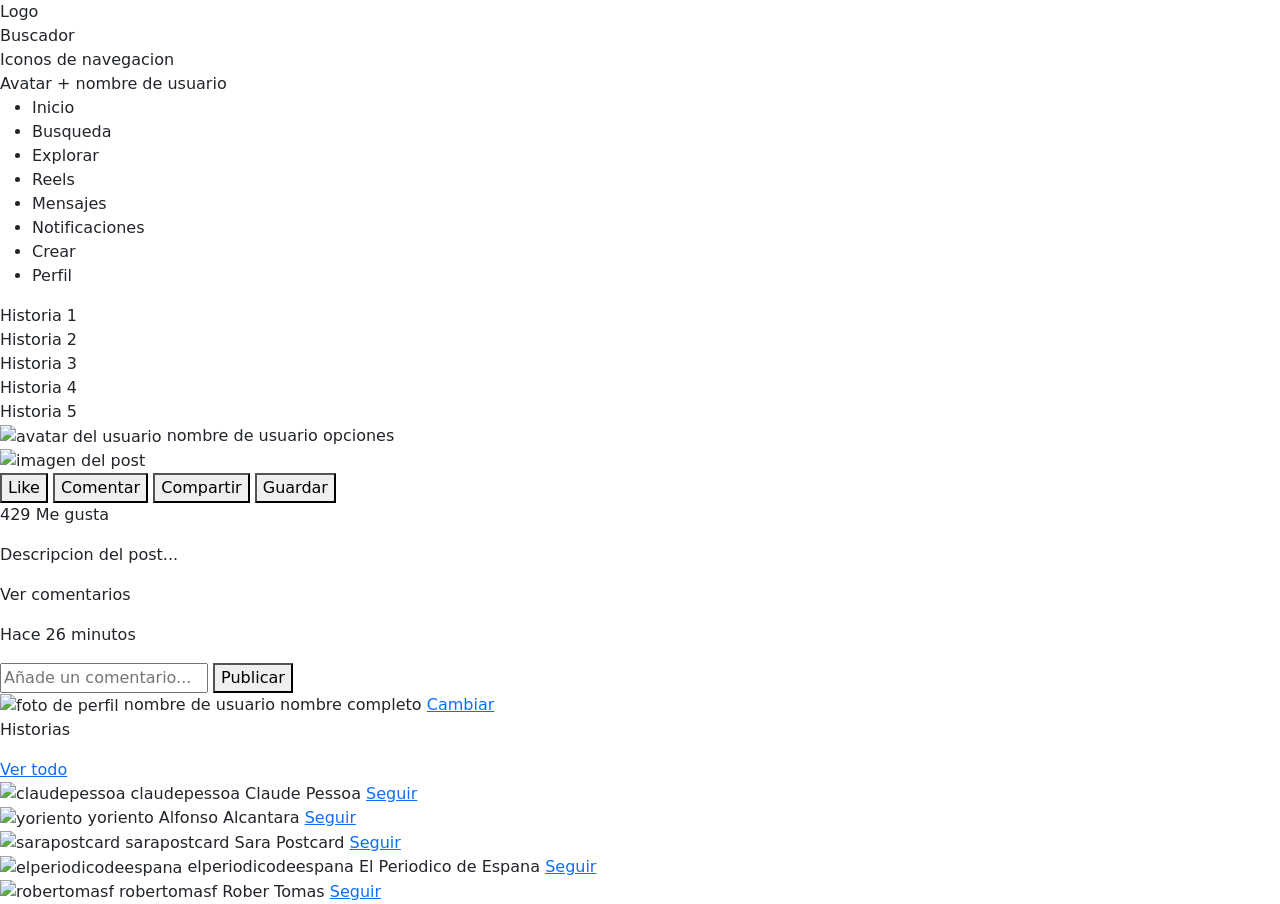
==== inicio.html @ 2231aa6e "Esqueleto" ====
<!DOCTYPE html>
<html lang="es">
<head>
  <meta charset="UTF-8">
  <meta name="viewport" content="width=device-width, initial-scale=1.0">
  <title>Instagram Clone</title>
  <link href="https://cdn.jsdelivr.net/npm/bootstrap@5.3.8/dist/css/bootstrap.min.css" rel="stylesheet">
  <link rel="stylesheet" href="styles.css">
</head>
<body>


  <!-- INICIO: NAVBAR — EMANUEL -->
  <nav>
    <div>Logo</div>
    <div>Buscador</div>
    <div>Iconos de navegacion</div>
  </nav>
  <!-- FIN: NAVBAR — EMANUEL -->


  <div>
    <div>


      <!-- INICIO: SIDEBAR IZQUIERDO — KIKE -->
      <aside>
        <div>Avatar + nombre de usuario</div>
        <ul>
          <li>Inicio</li>
          <li>Busqueda</li>
          <li>Explorar</li>
          <li>Reels</li>
          <li>Mensajes</li>
          <li>Notificaciones</li>
          <li>Crear</li>
          <li>Perfil</li>
        </ul>
      </aside>
      <!-- FIN: SIDEBAR IZQUIERDO — KIKE -->


      <!-- COLUMNA CENTRAL -->
      <main>


        <!--NICIO: STORIES BAR — ADRIAN-->
        <div>
          <div>Historia 1</div>
          <div>Historia 2</div>
          <div>Historia 3</div>
          <div>Historia 4</div>
          <div>Historia 5</div>
        </div>
        <!-- FIN: STORIES BAR — ADRIAN -->


        <!-- POST / FEED CARD -->
        <div>

          <!-- Encabezado del post -->
          <div>
            <img src="" alt="avatar del usuario">
            <span>nombre de usuario</span>
            <span>opciones</span>
          </div>

          <!-- Imagen del post -->
          <img src="" alt="imagen del post">


          <!-- INICIO: ACTION BAR — JANICE -->
          <div>
            <button>Like</button>
            <button>Comentar</button>
            <button>Compartir</button>
            <button>Guardar</button>
          </div>
          <p>429 Me gusta</p>
          <p>Descripcion del post...</p>
          <p>Ver comentarios</p>
          <p>Hace 26 minutos</p>
          <!-- FIN: ACTION BAR — JANICE -->

          <!-- Input de comentario -->
          <div>
            <input type="text" placeholder="Añade un comentario...">
            <button>Publicar</button>
          </div>

        </div>
        <!-- FIN POST CARD -->


      </main>
      <!-- FIN COLUMNA CENTRAL -->


      <!-- SIDEBAR DERECHO -->
      <aside>


        <!-- INICIO: PERFIL CARD — JONAS -->
        <div>
          <img src="" alt="foto de perfil">
          <span>nombre de usuario</span>
          <span>nombre completo</span>
          <a href="#">Cambiar</a>
        </div>
        <!-- FIN: PERFIL CARD — JONAS -->


        <!--INICIO: HISTORIAS / SUGERENCIAS — MONSE-->
        <div>
          <p>Historias</p>
          <a href="#">Ver todo</a>

          <div>
            <img src="" alt="claudepessoa">
            <span>claudepessoa</span>
            <span>Claude Pessoa</span>
            <a href="#">Seguir</a>
          </div>

          <div>
            <img src="" alt="yoriento">
            <span>yoriento</span>
            <span>Alfonso Alcantara</span>
            <a href="#">Seguir</a>
          </div>

          <div>
            <img src="" alt="sarapostcard">
            <span>sarapostcard</span>
            <span>Sara Postcard</span>
            <a href="#">Seguir</a>
          </div>

          <div>
            <img src="" alt="elperiodicodeespana">
            <span>elperiodicodeespana</span>
            <span>El Periodico de Espana</span>
            <a href="#">Seguir</a>
          </div>

          <div>
            <img src="" alt="robertomasf">
            <span>robertomasf</span>
            <span>Rober Tomas</span>
            <a href="#">Seguir</a>
          </div>
        </div>
        <!-- FIN: HISTORIAS / SUGERENCIAS — MONSE -->


      </aside>
      <!-- FIN SIDEBAR DERECHO -->


    </div>
  </div>


  <script src="https://cdn.jsdelivr.net/npm/bootstrap@5.3.8/dist/js/bootstrap.bundle.min.js"></script>
</body>
</html>
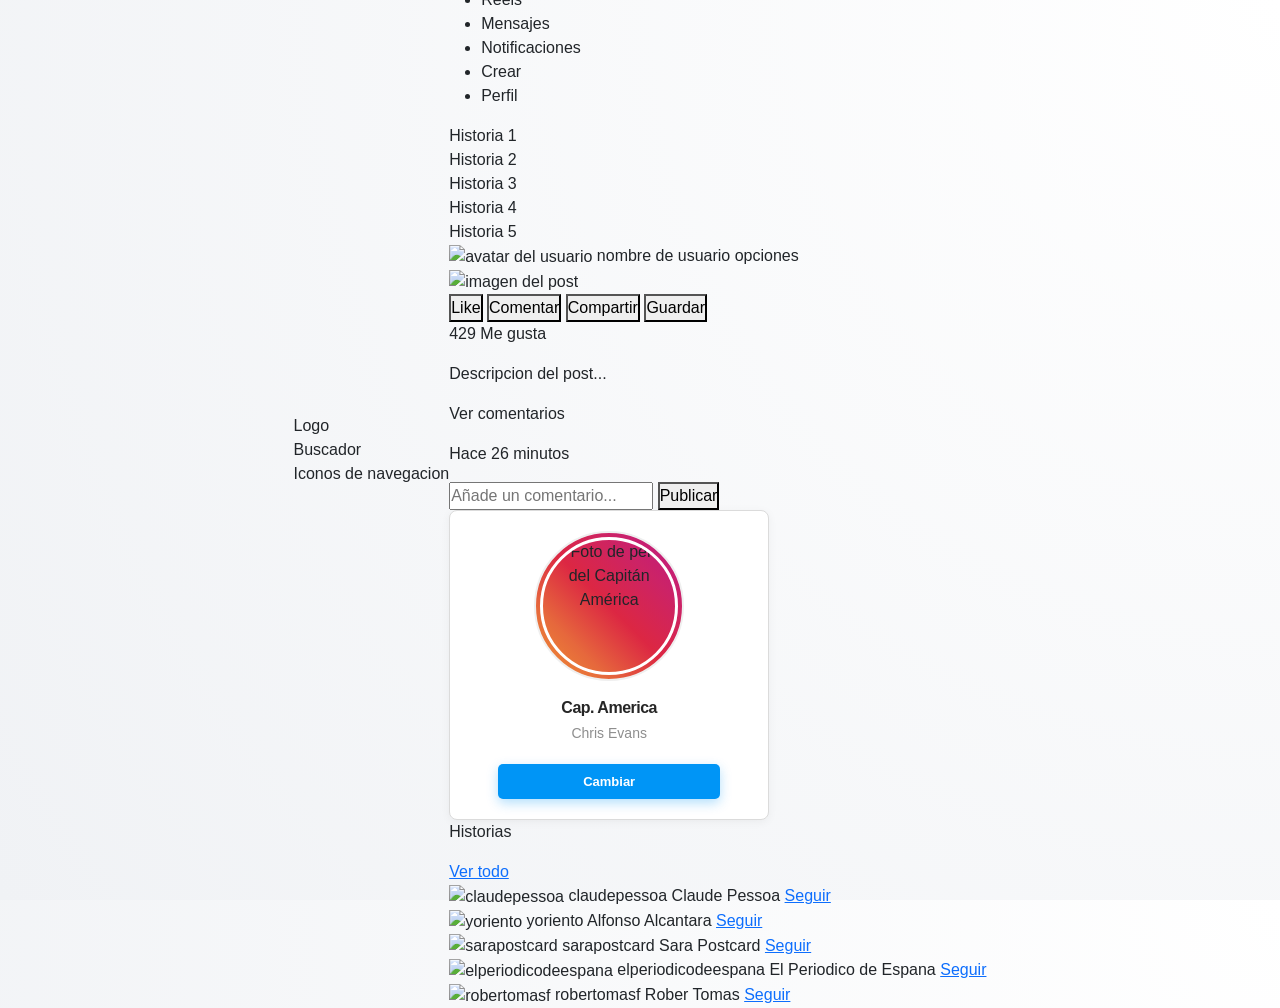
==== commit deb73277: "Merge pull request #1 from johannesquintanar-dev/jonas se creo la perfil card jonas" ====
--- a/inicio.html
+++ b/inicio.html
@@ -5,7 +5,7 @@
   <meta name="viewport" content="width=device-width, initial-scale=1.0">
   <title>Instagram Clone</title>
   <link href="https://cdn.jsdelivr.net/npm/bootstrap@5.3.8/dist/css/bootstrap.min.css" rel="stylesheet">
-  <link rel="stylesheet" href="styles.css">
+  <link rel="stylesheet" href="style.css">
 </head>
 <body>
 
@@ -101,12 +101,218 @@
 
 
         <!-- INICIO: PERFIL CARD — JONAS -->
-        <div>
-          <img src="" alt="foto de perfil">
-          <span>nombre de usuario</span>
-          <span>nombre completo</span>
-          <a href="#">Cambiar</a>
+        <!DOCTYPE html>
+
+<html lang="es">
+
+<head>
+
+    <meta charset="UTF-8">
+
+    <meta name="viewport" content="width=device-width, initial-scale=1.0">
+
+    <title>Perfil Instagram Chris Evans</title>
+
+    <link href="https://cdn.jsdelivr.net/npm/bootstrap@5.3.2/dist/css/bootstrap.min.css" rel="stylesheet">
+
+    <style>
+
+        /* --- ESTILOS GENERALES Y RESETEOS --- */
+
+        body {
+
+            background-color: #fafafa; /* Fondo claro tipo IG */
+
+            font-family: -apple-system, BlinkMacSystemFont, "Segoe UI", Roboto, Helvetica, Arial, sans-serif;
+
+            margin: 0;
+
+            display: flex;
+
+            justify-content: center;
+
+            align-items: center;
+
+            height: 100vh; /* Centrado vertical */
+
+        }
+
+
+
+        /* --- CLASES ESPECÍFICAS PARA TU CÓDIGO --- */
+
+       
+
+        /* Contenedor principal de la tarjeta */
+
+        .ig-card {
+
+            background: #ffffff;
+
+            border: 1px solid #dbdbdb;
+
+            border-radius: 8px; /* Bordes redondeados sutiles */
+
+            width: 320px; /* Ancho estándar de card */
+
+            padding: 20px;
+
+            box-shadow: 0 2px 10px rgba(0,0,0,0.05); /* Sombra muy tenue */
+
+            display: flex;
+
+            flex-direction: column; /* Elementos uno debajo del otro */
+
+            align-items: center; /* Centrado horizontal */
+
+            text-align: center;
+
+        }
+
+
+
+        /* Contenedor de la imagen para asegurar ratio 1:1 */
+
+        .ig-profile-img-container {
+
+            width: 150px; /* Tamaño fijo para la foto */
+
+            height: 150px; /* Igual al ancho para ratio 1:1 */
+
+            overflow: hidden; /* Corta lo que sobre si la imagen original no es cuadrada */
+
+            border-radius: 50%; /* Foto de perfil redonda */
+
+            border: 2px solid #efefef; /* Borde sutil alrededor */
+
+            margin-bottom: 15px; /* Espacio debajo de la foto */
+
+            display: flex;
+
+            justify-content: center;
+
+            align-items: center;
+
+        }
+
+
+
+        /* La imagen en sí */
+
+        .ig-profile-img {
+
+            width: 100%;
+
+            height: 100%;
+
+            object-fit: cover; /* Importante: estira y corta para llenar el contenedor 1:1 sin deformar */
+
+        }
+
+
+
+        /* Nombre de usuario (Cap. America) */
+
+        .ig-username {
+
+            font-weight: 600;
+
+            font-size: 16px;
+
+            color: #262626;
+
+            margin-bottom: 3px;
+
+            display: block; /* Asegura que el span tome su propia línea */
+
+        }
+
+
+
+        /* Nombre completo (Chris Evans) */
+
+        .ig-fullname {
+
+            font-weight: 400;
+
+            font-size: 14px;
+
+            color: #8e8e8e; /* Color gris suave */
+
+            margin-bottom: 20px; /* Espacio antes del botón */
+
+            display: block;
+
+        }
+
+
+
+        /* Enlace "Cambiar" (Botón) */
+
+        .ig-change-btn {
+
+            background-color: #0095f6; /* Azul IG */
+
+            color: white;
+
+            text-decoration: none;
+
+            padding: 8px 24px;
+
+            border-radius: 5px;
+
+            font-size: 13px;
+
+            font-weight: 600;
+
+            transition: background-color 0.2s ease;
+
+        }
+
+
+
+        .ig-change-btn:hover {
+
+            background-color: #1877f2; /* Azul más oscuro al pasar el ratón */
+
+            color: white;
+
+        }
+
+
+
+    </style>
+
+</head>
+
+<body>
+
+
+
+    <div class="ig-card">
+
+        <div class="ig-profile-img-container">
+
+            <img src="https://i.pinimg.com/736x/02/ab/23/02ab236742df0dcd86f7e93f012788de.jpg"
+
+                 alt="Foto de perfil del Capitán América"
+
+                 class="ig-profile-img">
+
         </div>
+
+        <span class="ig-username">Cap. America</span>
+
+        <span class="ig-fullname">Chris Evans</span>
+
+        <a href="#" class="ig-change-btn">Cambiar</a>
+
+    </div>
+
+    </body>
+
+</html>
+
         <!-- FIN: PERFIL CARD — JONAS -->
 
 
@@ -163,4 +369,4 @@
 
   <script src="https://cdn.jsdelivr.net/npm/bootstrap@5.3.8/dist/js/bootstrap.bundle.min.js"></script>
 </body>
-</html>+</html>
--- a/style.css
+++ b/style.css
@@ -0,0 +1,157 @@
+
+* {
+  box-sizing: border-box;
+  margin: 0;
+  padding: 0;
+}
+
+body {
+  font-family: Arial, sans-serif;
+  background-color: #fafafa;
+  color: #000;
+}
+
+
+/*INICIO: NAVBAR — EMANUEL*/
+
+nav {
+  /* escribe aquí tus estilos del navbar */
+}
+
+/* FIN: NAVBAR — EMANUEL */
+
+
+/* INICIO: SIDEBAR IZQUIERDO — KIKE */
+
+aside:first-of-type {
+  /* escribe aquí tus estilos del sidebar izquierdo */
+}
+
+aside:first-of-type ul {
+  /* estilos de la lista de navegación */
+}
+
+aside:first-of-type li {
+  /* estilos de cada item del menú */
+}
+
+/* FIN: SIDEBAR IZQUIERDO — KIKE */
+
+
+/* INICIO: STORIES BAR — ADRIAN */
+
+/* escribe aquí tus estilos del stories bar */
+
+/* FIN: STORIES BAR — ADRIAN */
+
+
+/* INICIO: ACTION BAR — JANICE */
+
+/* escribe aquí tus estilos del action bar */
+
+/* FIN: ACTION BAR — JANICE */
+
+
+/* INICIO: PERFIL CARD — JONAS */
+/* --- ESTILOS MEJORADOS: EFECTO PREMIUM --- */
+body {
+    background: radial-gradient(circle at top right, #ffffff, #f0f2f5); /* Degradado sutil de fondo */
+    font-family: 'Segoe UI', Roboto, Helvetica, Arial, sans-serif;
+    margin: 0;
+    display: flex;
+    justify-content: center;
+    align-items: center;
+    height: 100vh;
+}
+
+/* Contenedor principal con efecto de elevación */
+.ig-card {
+    background: #ffffff;
+    border: 1px solid rgba(0,0,0,0.08);
+    border-radius: 20px; /* Bordes más curvos y modernos */
+    width: 340px;
+    padding: 30px 20px;
+    box-shadow: 0 15px 35px rgba(0,0,0,0.05), 0 5px 15px rgba(0,0,0,0.03);
+    display: flex;
+    flex-direction: column;
+    align-items: center;
+    text-align: center;
+    transition: transform 0.3s ease; /* Efecto al pasar el mouse */
+}
+
+.ig-card:hover {
+    transform: translateY(-5px); /* Se eleva levemente */
+}
+
+/* Contenedor de imagen con anillo de "Story" */
+.ig-profile-img-container {
+    width: 130px;
+    height: 130px;
+    overflow: hidden;
+    border-radius: 50%;
+    position: relative;
+    padding: 4px; /* Espacio para el anillo */
+    background: linear-gradient(45deg, #f09433 0%, #e6683c 25%, #dc2743 50%, #cc2366 75%, #bc1888 100%); /* Colores Instagram */
+    margin-bottom: 20px;
+}
+
+.ig-profile-img {
+    width: 100%;
+    height: 100%;
+    object-fit: cover;
+    border-radius: 50%;
+    border: 3px solid #ffffff; /* Separa la foto del gradiente */
+}
+
+/* Nombre de usuario */
+.ig-username {
+    font-weight: 700;
+    font-size: 1.1rem;
+    color: #262626;
+    margin-bottom: 5px;
+    letter-spacing: -0.5px;
+}
+
+/* Nombre completo */
+.ig-fullname {
+    font-weight: 400;
+    font-size: 14px;
+    color: #8e8e8e;
+    margin-bottom: 25px;
+}
+
+/* Botón estilizado con sombra */
+.ig-change-btn {
+    background-color: #0095f6;
+    color: white;
+    text-decoration: none;
+    width: 80%; /* Botón más ancho */
+    padding: 10px 0;
+    border-radius: 10px;
+    font-size: 14px;
+    font-weight: 600;
+    box-shadow: 0 4px 12px rgba(0, 149, 246, 0.3);
+    transition: all 0.2s ease;
+}
+
+.ig-change-btn:hover {
+    background-color: #1877f2;
+    box-shadow: 0 6px 15px rgba(24, 119, 242, 0.4);
+    transform: scale(1.02);
+    color: white;
+}
+
+.ig-change-btn:active {
+    transform: scale(0.98); /* Efecto de pulsación */
+}
+
+/* escribe aquí tus estilos de la perfil card */
+
+/* FIN: PERFIL CARD — JONAS */
+
+
+/* INICIO: HISTORIAS / SUGERENCIAS — MONSE */
+
+/* escribe aquí tus estilos de historias y sugerencias */
+
+/* FIN: HISTORIAS / SUGERENCIAS — MONSE */
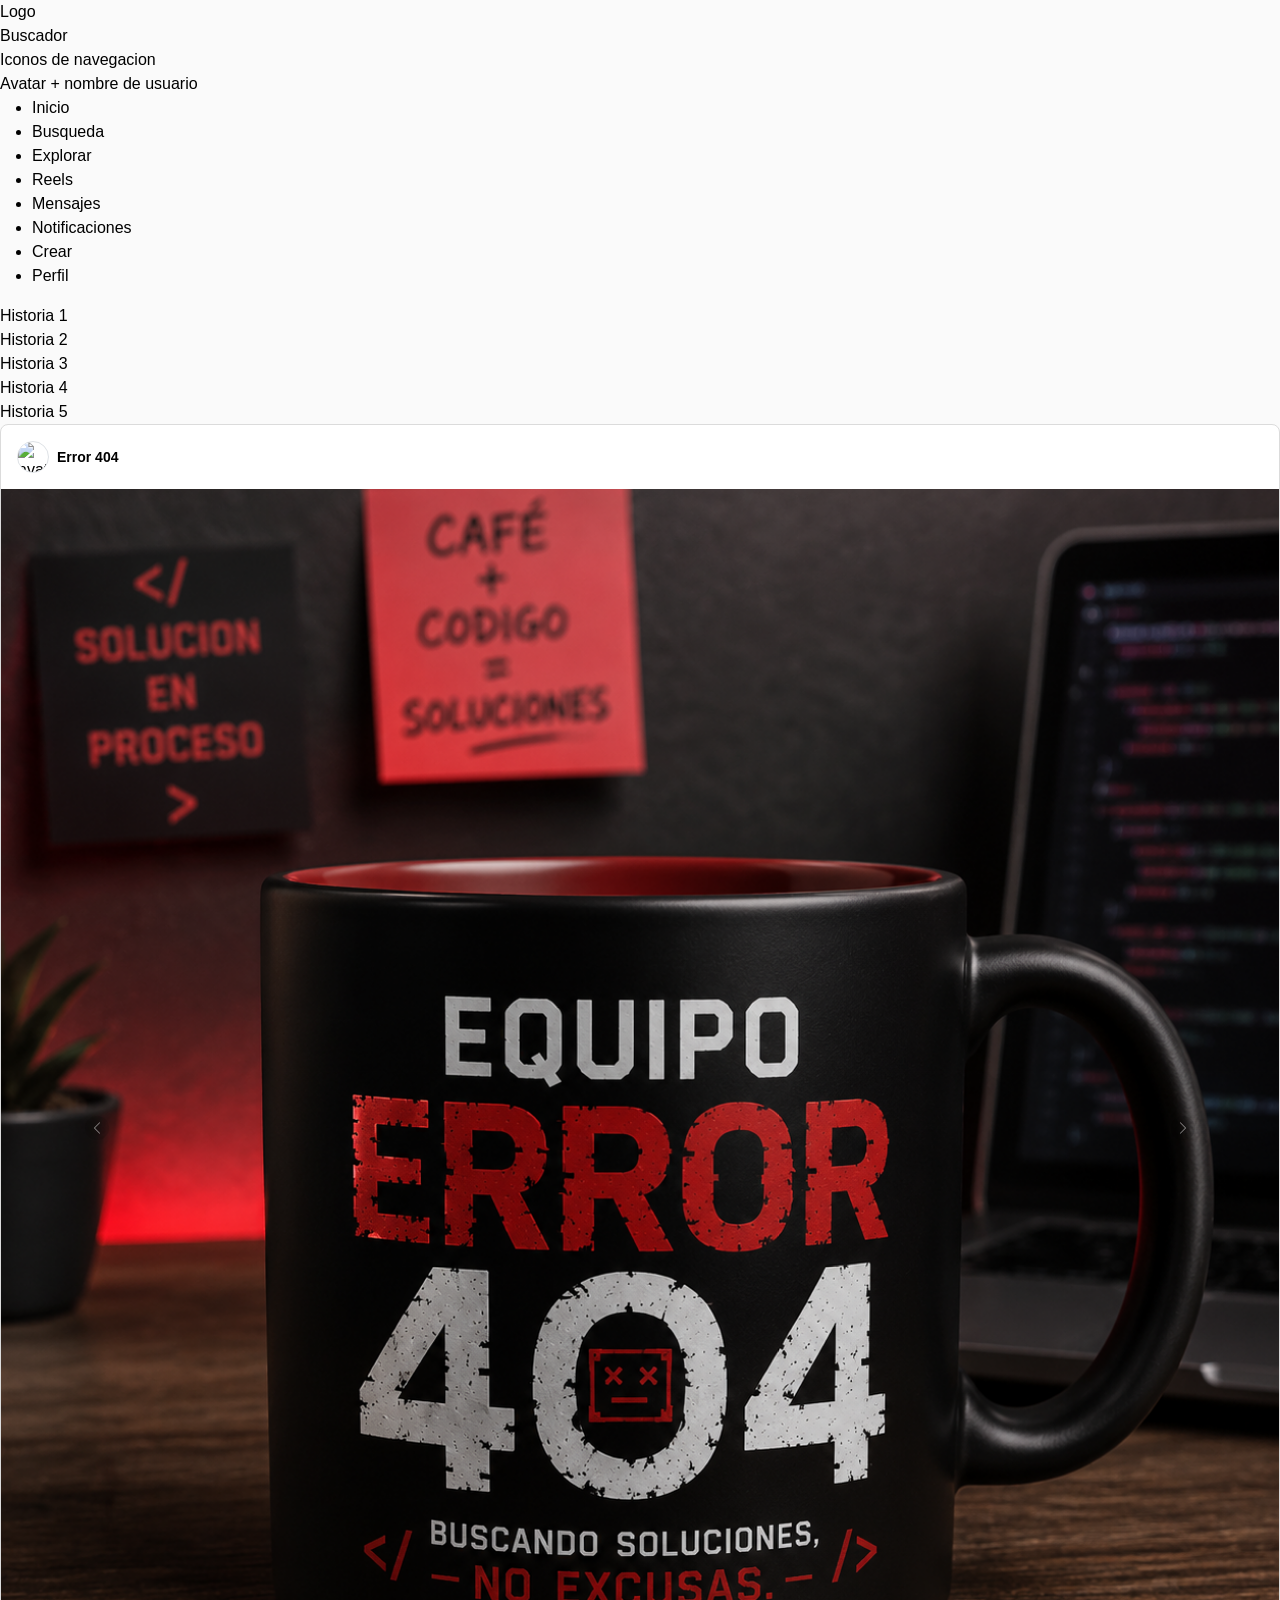
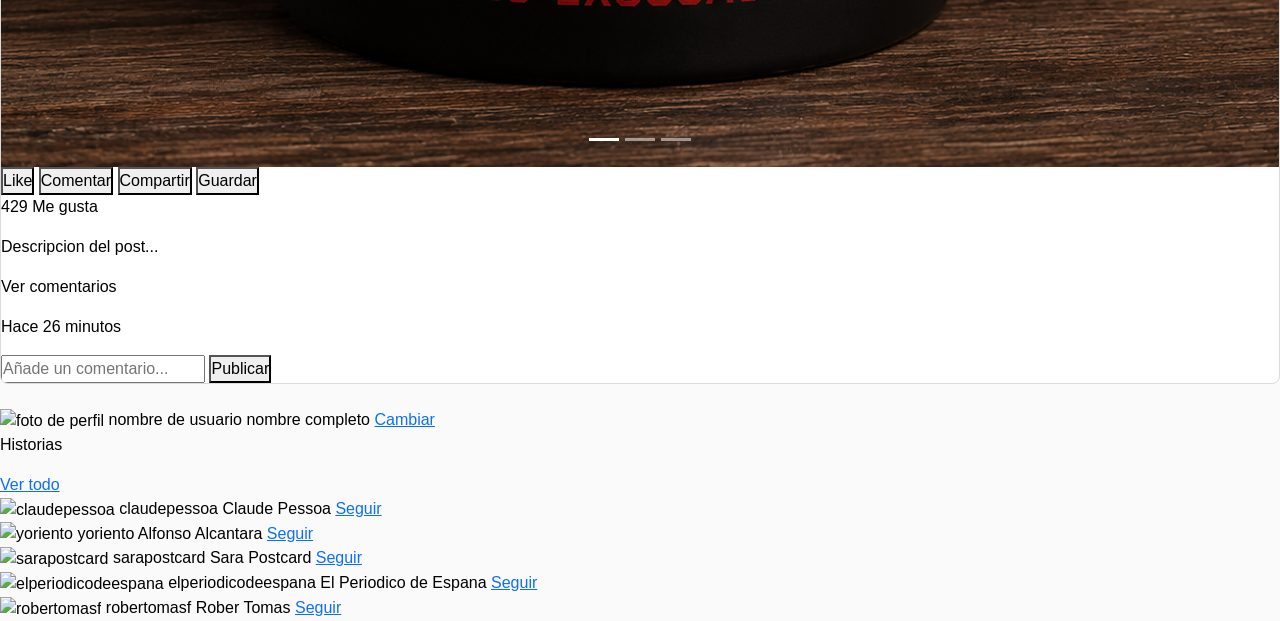
==== commit c27e5898: "Se agrega las fotos, del post, ademas de que se modifica los archivos index y styles en rama marcos" ====
--- a/inicio.html
+++ b/inicio.html
@@ -1,5 +1,6 @@
 <!DOCTYPE html>
 <html lang="es">
+
 <head>
   <meta charset="UTF-8">
   <meta name="viewport" content="width=device-width, initial-scale=1.0">
@@ -7,6 +8,7 @@
   <link href="https://cdn.jsdelivr.net/npm/bootstrap@5.3.8/dist/css/bootstrap.min.css" rel="stylesheet">
   <link rel="stylesheet" href="style.css">
 </head>
+
 <body>
 
 
@@ -55,19 +57,53 @@
         <!-- FIN: STORIES BAR — ADRIAN -->
 
 
-        <!-- POST / FEED CARD -->
-        <div>
-
-          <!-- Encabezado del post -->
-          <div>
-            <img src="" alt="avatar del usuario">
-            <span>nombre de usuario</span>
-            <span>opciones</span>
-          </div>
-
-          <!-- Imagen del post -->
-          <img src="" alt="imagen del post">
-
+        <!-- POST / FEED CARD - Marcos-->
+        <div class="post-card mb-4">
+          <div class="d-flex align-items-center p-3">
+            <img
+              src="https://img.magnific.com/vector-gratis/pagina-error-404-distorsion_23-2148105404.jpg?semt=ais_hybrid&w=740&q=80"
+              class="rounded-circle border me-2" width="32" height="32" alt="avatar del usuario">
+            <span class="fw-bold small">Error 404</span>
+            <span class="ms-auto"><i class="bi bi-three-dots"></i></span>
+          </div>
+
+          <div id="carouselExampleIndicators" class="carousel slide">
+            <div class="carousel-indicators">
+              <button type="button" data-bs-target="#carouselExampleIndicators" data-bs-slide-to="0" class="active"
+                aria-current="true" aria-label="Slide 1"></button>
+              <button type="button" data-bs-target="#carouselExampleIndicators" data-bs-slide-to="1"
+                aria-label="Slide 2"></button>
+              <button type="button" data-bs-target="#carouselExampleIndicators" data-bs-slide-to="2"
+                aria-label="Slide 3"></button>
+            </div>
+
+            <div class="carousel-inner">
+              <div class="carousel-item active">
+                <img src="./error_404_1.png" class="d-block w-100 post-img" alt="Equipo 1">
+              </div>
+              <div class="carousel-item">
+                <img src="./error_404_2.png" class="d-block w-100 post-img" alt="Equipo 2">
+              </div>
+              <div class="carousel-item">
+                <img src="error_404_3.png" class="d-block w-100 post-img" alt="Equipo3">
+              </div>
+            </div>
+
+            <button class="carousel-control-prev" type="button" data-bs-target="#carouselExampleIndicators"
+              data-bs-slide="prev">
+              <span class="carousel-control-prev-icon" aria-hidden="true"></span>
+              <span class="visually-hidden">Anterior</span>
+            </button>
+            <button class="carousel-control-next" type="button" data-bs-target="#carouselExampleIndicators"
+              data-bs-slide="next">
+              <span class="carousel-control-next-icon" aria-hidden="true"></span>
+              <span class="visually-hidden">Siguiente</span>
+            </button>
+          </div>
+
+
+
+          <!-- POST / FEED CARD -  FIN Marcos-->
 
           <!-- INICIO: ACTION BAR — JANICE -->
           <div>
@@ -101,218 +137,12 @@
 
 
         <!-- INICIO: PERFIL CARD — JONAS -->
-        <!DOCTYPE html>
-
-<html lang="es">
-
-<head>
-
-    <meta charset="UTF-8">
-
-    <meta name="viewport" content="width=device-width, initial-scale=1.0">
-
-    <title>Perfil Instagram Chris Evans</title>
-
-    <link href="https://cdn.jsdelivr.net/npm/bootstrap@5.3.2/dist/css/bootstrap.min.css" rel="stylesheet">
-
-    <style>
-
-        /* --- ESTILOS GENERALES Y RESETEOS --- */
-
-        body {
-
-            background-color: #fafafa; /* Fondo claro tipo IG */
-
-            font-family: -apple-system, BlinkMacSystemFont, "Segoe UI", Roboto, Helvetica, Arial, sans-serif;
-
-            margin: 0;
-
-            display: flex;
-
-            justify-content: center;
-
-            align-items: center;
-
-            height: 100vh; /* Centrado vertical */
-
-        }
-
-
-
-        /* --- CLASES ESPECÍFICAS PARA TU CÓDIGO --- */
-
-       
-
-        /* Contenedor principal de la tarjeta */
-
-        .ig-card {
-
-            background: #ffffff;
-
-            border: 1px solid #dbdbdb;
-
-            border-radius: 8px; /* Bordes redondeados sutiles */
-
-            width: 320px; /* Ancho estándar de card */
-
-            padding: 20px;
-
-            box-shadow: 0 2px 10px rgba(0,0,0,0.05); /* Sombra muy tenue */
-
-            display: flex;
-
-            flex-direction: column; /* Elementos uno debajo del otro */
-
-            align-items: center; /* Centrado horizontal */
-
-            text-align: center;
-
-        }
-
-
-
-        /* Contenedor de la imagen para asegurar ratio 1:1 */
-
-        .ig-profile-img-container {
-
-            width: 150px; /* Tamaño fijo para la foto */
-
-            height: 150px; /* Igual al ancho para ratio 1:1 */
-
-            overflow: hidden; /* Corta lo que sobre si la imagen original no es cuadrada */
-
-            border-radius: 50%; /* Foto de perfil redonda */
-
-            border: 2px solid #efefef; /* Borde sutil alrededor */
-
-            margin-bottom: 15px; /* Espacio debajo de la foto */
-
-            display: flex;
-
-            justify-content: center;
-
-            align-items: center;
-
-        }
-
-
-
-        /* La imagen en sí */
-
-        .ig-profile-img {
-
-            width: 100%;
-
-            height: 100%;
-
-            object-fit: cover; /* Importante: estira y corta para llenar el contenedor 1:1 sin deformar */
-
-        }
-
-
-
-        /* Nombre de usuario (Cap. America) */
-
-        .ig-username {
-
-            font-weight: 600;
-
-            font-size: 16px;
-
-            color: #262626;
-
-            margin-bottom: 3px;
-
-            display: block; /* Asegura que el span tome su propia línea */
-
-        }
-
-
-
-        /* Nombre completo (Chris Evans) */
-
-        .ig-fullname {
-
-            font-weight: 400;
-
-            font-size: 14px;
-
-            color: #8e8e8e; /* Color gris suave */
-
-            margin-bottom: 20px; /* Espacio antes del botón */
-
-            display: block;
-
-        }
-
-
-
-        /* Enlace "Cambiar" (Botón) */
-
-        .ig-change-btn {
-
-            background-color: #0095f6; /* Azul IG */
-
-            color: white;
-
-            text-decoration: none;
-
-            padding: 8px 24px;
-
-            border-radius: 5px;
-
-            font-size: 13px;
-
-            font-weight: 600;
-
-            transition: background-color 0.2s ease;
-
-        }
-
-
-
-        .ig-change-btn:hover {
-
-            background-color: #1877f2; /* Azul más oscuro al pasar el ratón */
-
-            color: white;
-
-        }
-
-
-
-    </style>
-
-</head>
-
-<body>
-
-
-
-    <div class="ig-card">
-
-        <div class="ig-profile-img-container">
-
-            <img src="https://i.pinimg.com/736x/02/ab/23/02ab236742df0dcd86f7e93f012788de.jpg"
-
-                 alt="Foto de perfil del Capitán América"
-
-                 class="ig-profile-img">
-
-        </div>
-
-        <span class="ig-username">Cap. America</span>
-
-        <span class="ig-fullname">Chris Evans</span>
-
-        <a href="#" class="ig-change-btn">Cambiar</a>
-
-    </div>
-
-    </body>
-
-</html>
-
+        <div>
+          <img src="" alt="foto de perfil">
+          <span>nombre de usuario</span>
+          <span>nombre completo</span>
+          <a href="#">Cambiar</a>
+        </div>
         <!-- FIN: PERFIL CARD — JONAS -->
 
 
@@ -369,4 +199,5 @@
 
   <script src="https://cdn.jsdelivr.net/npm/bootstrap@5.3.8/dist/js/bootstrap.bundle.min.js"></script>
 </body>
-</html>
+
+</html>
--- a/style.css
+++ b/style.css
@@ -1,4 +1,3 @@
-
 * {
   box-sizing: border-box;
   margin: 0;
@@ -37,6 +36,57 @@
 
 /* FIN: SIDEBAR IZQUIERDO — KIKE */
 
+/* INICIO POST/FEED CARD- MARCOS*/
+
+/* Estilo general de la tarjeta */
+.post-card {
+  background-color: #ffffff;
+  border: 1px solid #dbdbdb;
+  border-radius: 8px;
+  overflow: hidden;
+}
+
+.post-img {
+  width: 100%;
+  aspect-ratio: 1 / 1;
+  object-fit: cover;
+  display: block;
+}
+
+/* --- ESTILO TIPO INSTAGRAM PARA INDICADORES --- */
+.carousel-indicators [button] {
+  width: 6px !important;
+  /* Tamaño pequeño */
+  height: 6px !important;
+  border-radius: 50% !important;
+  /* Convertir en círculo */
+  margin-left: 3px !important;
+  margin-right: 3px !important;
+  background-color: #ffffff !important;
+  opacity: 0.5;
+  border: none;
+}
+
+.carousel-indicators .active {
+  opacity: 1;
+  /* El punto activo brilla más */
+}
+
+/* Ajuste de flechas laterales */
+.carousel-control-prev-icon,
+.carousel-control-next-icon {
+  width: 1.5rem;
+  height: 1.5rem;
+  background-color: rgba(0, 0, 0, 0.2);
+  border-radius: 50%;
+  background-size: 60%;
+}
+
+.bi-three-dots {
+  cursor: pointer;
+}
+
+/*FIN POST/FEED CARD -MARCOS*/
 
 /* INICIO: STORIES BAR — ADRIAN */
 
@@ -53,97 +103,6 @@
 
 
 /* INICIO: PERFIL CARD — JONAS */
-/* --- ESTILOS MEJORADOS: EFECTO PREMIUM --- */
-body {
-    background: radial-gradient(circle at top right, #ffffff, #f0f2f5); /* Degradado sutil de fondo */
-    font-family: 'Segoe UI', Roboto, Helvetica, Arial, sans-serif;
-    margin: 0;
-    display: flex;
-    justify-content: center;
-    align-items: center;
-    height: 100vh;
-}
-
-/* Contenedor principal con efecto de elevación */
-.ig-card {
-    background: #ffffff;
-    border: 1px solid rgba(0,0,0,0.08);
-    border-radius: 20px; /* Bordes más curvos y modernos */
-    width: 340px;
-    padding: 30px 20px;
-    box-shadow: 0 15px 35px rgba(0,0,0,0.05), 0 5px 15px rgba(0,0,0,0.03);
-    display: flex;
-    flex-direction: column;
-    align-items: center;
-    text-align: center;
-    transition: transform 0.3s ease; /* Efecto al pasar el mouse */
-}
-
-.ig-card:hover {
-    transform: translateY(-5px); /* Se eleva levemente */
-}
-
-/* Contenedor de imagen con anillo de "Story" */
-.ig-profile-img-container {
-    width: 130px;
-    height: 130px;
-    overflow: hidden;
-    border-radius: 50%;
-    position: relative;
-    padding: 4px; /* Espacio para el anillo */
-    background: linear-gradient(45deg, #f09433 0%, #e6683c 25%, #dc2743 50%, #cc2366 75%, #bc1888 100%); /* Colores Instagram */
-    margin-bottom: 20px;
-}
-
-.ig-profile-img {
-    width: 100%;
-    height: 100%;
-    object-fit: cover;
-    border-radius: 50%;
-    border: 3px solid #ffffff; /* Separa la foto del gradiente */
-}
-
-/* Nombre de usuario */
-.ig-username {
-    font-weight: 700;
-    font-size: 1.1rem;
-    color: #262626;
-    margin-bottom: 5px;
-    letter-spacing: -0.5px;
-}
-
-/* Nombre completo */
-.ig-fullname {
-    font-weight: 400;
-    font-size: 14px;
-    color: #8e8e8e;
-    margin-bottom: 25px;
-}
-
-/* Botón estilizado con sombra */
-.ig-change-btn {
-    background-color: #0095f6;
-    color: white;
-    text-decoration: none;
-    width: 80%; /* Botón más ancho */
-    padding: 10px 0;
-    border-radius: 10px;
-    font-size: 14px;
-    font-weight: 600;
-    box-shadow: 0 4px 12px rgba(0, 149, 246, 0.3);
-    transition: all 0.2s ease;
-}
-
-.ig-change-btn:hover {
-    background-color: #1877f2;
-    box-shadow: 0 6px 15px rgba(24, 119, 242, 0.4);
-    transform: scale(1.02);
-    color: white;
-}
-
-.ig-change-btn:active {
-    transform: scale(0.98); /* Efecto de pulsación */
-}
 
 /* escribe aquí tus estilos de la perfil card */
 
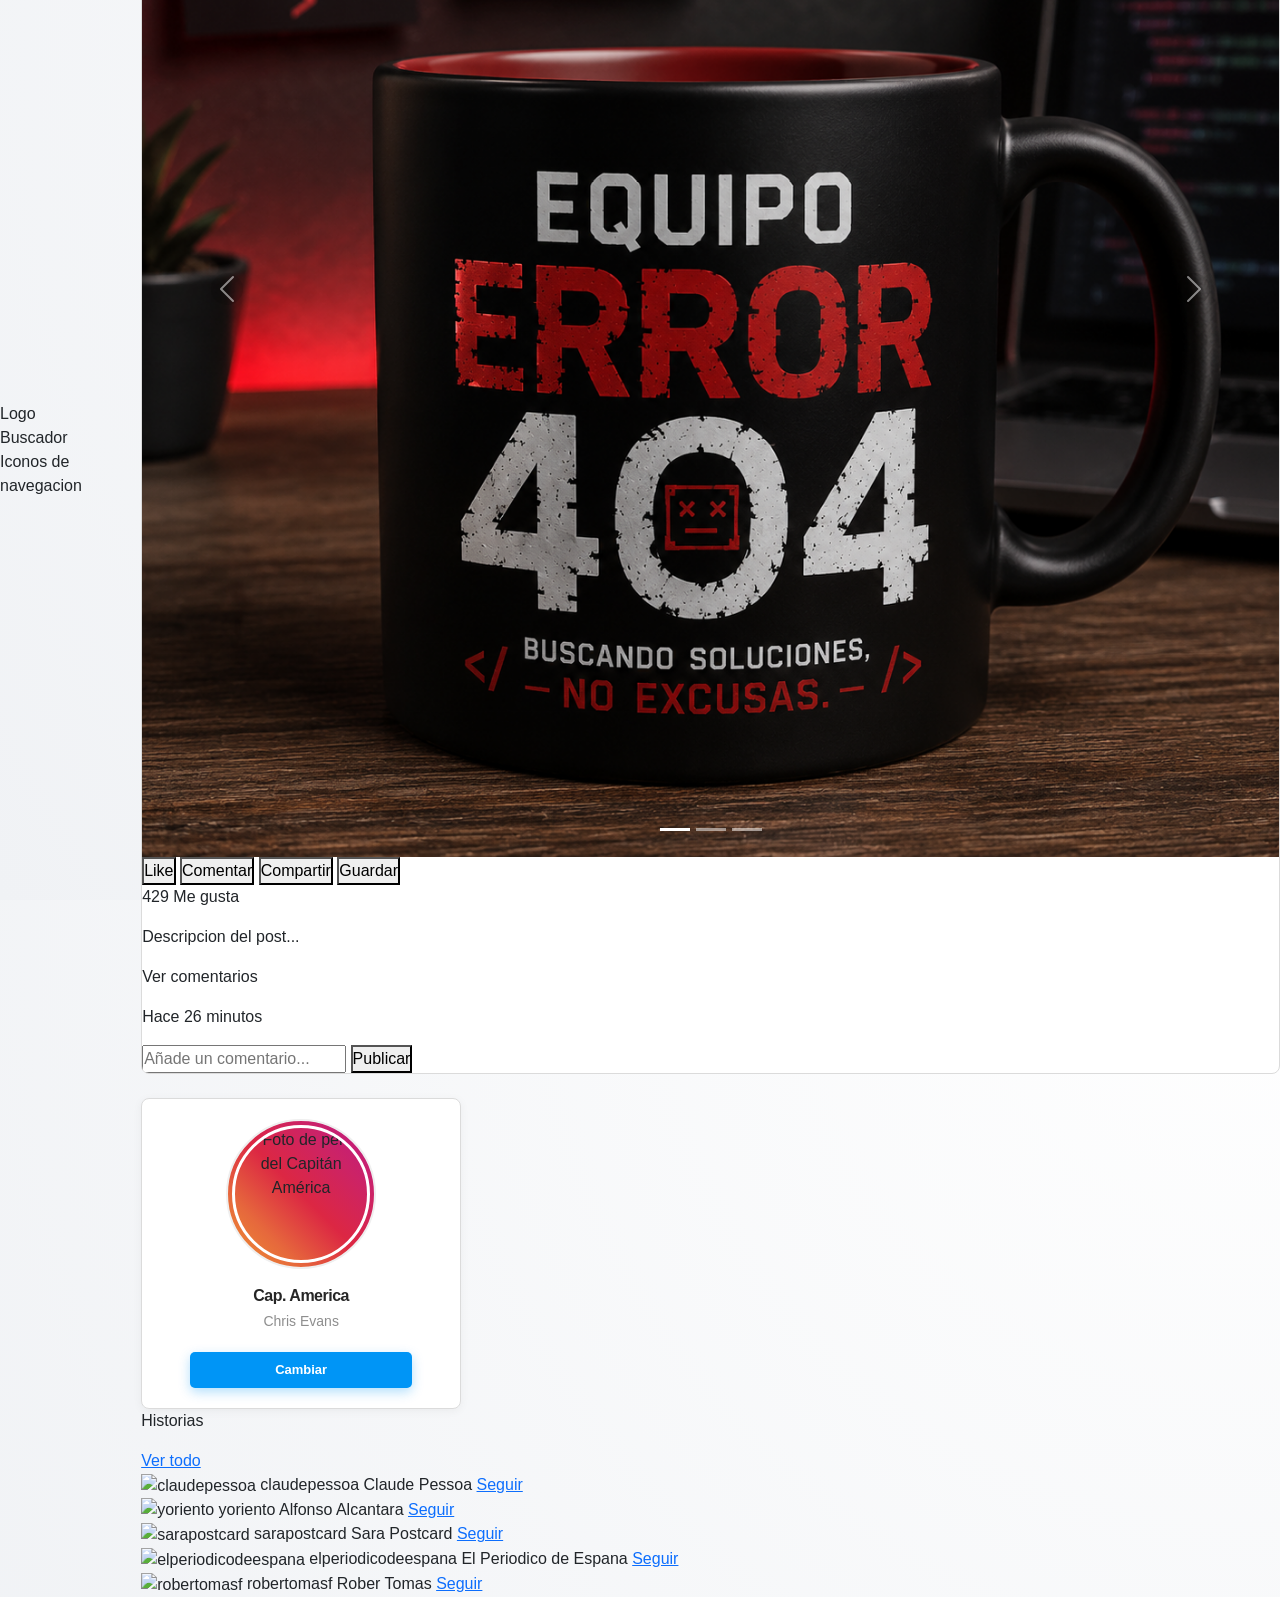
==== commit 1535eb99: "Merge pull request #2 from AdizLz/marcos Se agrega las fotos, del post, ademas de que se modifica lo" ====
--- a/inicio.html
+++ b/inicio.html
@@ -137,12 +137,218 @@
 
 
         <!-- INICIO: PERFIL CARD — JONAS -->
-        <div>
-          <img src="" alt="foto de perfil">
-          <span>nombre de usuario</span>
-          <span>nombre completo</span>
-          <a href="#">Cambiar</a>
+        <!DOCTYPE html>
+
+<html lang="es">
+
+<head>
+
+    <meta charset="UTF-8">
+
+    <meta name="viewport" content="width=device-width, initial-scale=1.0">
+
+    <title>Perfil Instagram Chris Evans</title>
+
+    <link href="https://cdn.jsdelivr.net/npm/bootstrap@5.3.2/dist/css/bootstrap.min.css" rel="stylesheet">
+
+    <style>
+
+        /* --- ESTILOS GENERALES Y RESETEOS --- */
+
+        body {
+
+            background-color: #fafafa; /* Fondo claro tipo IG */
+
+            font-family: -apple-system, BlinkMacSystemFont, "Segoe UI", Roboto, Helvetica, Arial, sans-serif;
+
+            margin: 0;
+
+            display: flex;
+
+            justify-content: center;
+
+            align-items: center;
+
+            height: 100vh; /* Centrado vertical */
+
+        }
+
+
+
+        /* --- CLASES ESPECÍFICAS PARA TU CÓDIGO --- */
+
+       
+
+        /* Contenedor principal de la tarjeta */
+
+        .ig-card {
+
+            background: #ffffff;
+
+            border: 1px solid #dbdbdb;
+
+            border-radius: 8px; /* Bordes redondeados sutiles */
+
+            width: 320px; /* Ancho estándar de card */
+
+            padding: 20px;
+
+            box-shadow: 0 2px 10px rgba(0,0,0,0.05); /* Sombra muy tenue */
+
+            display: flex;
+
+            flex-direction: column; /* Elementos uno debajo del otro */
+
+            align-items: center; /* Centrado horizontal */
+
+            text-align: center;
+
+        }
+
+
+
+        /* Contenedor de la imagen para asegurar ratio 1:1 */
+
+        .ig-profile-img-container {
+
+            width: 150px; /* Tamaño fijo para la foto */
+
+            height: 150px; /* Igual al ancho para ratio 1:1 */
+
+            overflow: hidden; /* Corta lo que sobre si la imagen original no es cuadrada */
+
+            border-radius: 50%; /* Foto de perfil redonda */
+
+            border: 2px solid #efefef; /* Borde sutil alrededor */
+
+            margin-bottom: 15px; /* Espacio debajo de la foto */
+
+            display: flex;
+
+            justify-content: center;
+
+            align-items: center;
+
+        }
+
+
+
+        /* La imagen en sí */
+
+        .ig-profile-img {
+
+            width: 100%;
+
+            height: 100%;
+
+            object-fit: cover; /* Importante: estira y corta para llenar el contenedor 1:1 sin deformar */
+
+        }
+
+
+
+        /* Nombre de usuario (Cap. America) */
+
+        .ig-username {
+
+            font-weight: 600;
+
+            font-size: 16px;
+
+            color: #262626;
+
+            margin-bottom: 3px;
+
+            display: block; /* Asegura que el span tome su propia línea */
+
+        }
+
+
+
+        /* Nombre completo (Chris Evans) */
+
+        .ig-fullname {
+
+            font-weight: 400;
+
+            font-size: 14px;
+
+            color: #8e8e8e; /* Color gris suave */
+
+            margin-bottom: 20px; /* Espacio antes del botón */
+
+            display: block;
+
+        }
+
+
+
+        /* Enlace "Cambiar" (Botón) */
+
+        .ig-change-btn {
+
+            background-color: #0095f6; /* Azul IG */
+
+            color: white;
+
+            text-decoration: none;
+
+            padding: 8px 24px;
+
+            border-radius: 5px;
+
+            font-size: 13px;
+
+            font-weight: 600;
+
+            transition: background-color 0.2s ease;
+
+        }
+
+
+
+        .ig-change-btn:hover {
+
+            background-color: #1877f2; /* Azul más oscuro al pasar el ratón */
+
+            color: white;
+
+        }
+
+
+
+    </style>
+
+</head>
+
+<body>
+
+
+
+    <div class="ig-card">
+
+        <div class="ig-profile-img-container">
+
+            <img src="https://i.pinimg.com/736x/02/ab/23/02ab236742df0dcd86f7e93f012788de.jpg"
+
+                 alt="Foto de perfil del Capitán América"
+
+                 class="ig-profile-img">
+
         </div>
+
+        <span class="ig-username">Cap. America</span>
+
+        <span class="ig-fullname">Chris Evans</span>
+
+        <a href="#" class="ig-change-btn">Cambiar</a>
+
+    </div>
+
+    </body>
+
+</html>
+
         <!-- FIN: PERFIL CARD — JONAS -->
 
 
--- a/style.css
+++ b/style.css
@@ -103,6 +103,97 @@
 
 
 /* INICIO: PERFIL CARD — JONAS */
+/* --- ESTILOS MEJORADOS: EFECTO PREMIUM --- */
+body {
+    background: radial-gradient(circle at top right, #ffffff, #f0f2f5); /* Degradado sutil de fondo */
+    font-family: 'Segoe UI', Roboto, Helvetica, Arial, sans-serif;
+    margin: 0;
+    display: flex;
+    justify-content: center;
+    align-items: center;
+    height: 100vh;
+}
+
+/* Contenedor principal con efecto de elevación */
+.ig-card {
+    background: #ffffff;
+    border: 1px solid rgba(0,0,0,0.08);
+    border-radius: 20px; /* Bordes más curvos y modernos */
+    width: 340px;
+    padding: 30px 20px;
+    box-shadow: 0 15px 35px rgba(0,0,0,0.05), 0 5px 15px rgba(0,0,0,0.03);
+    display: flex;
+    flex-direction: column;
+    align-items: center;
+    text-align: center;
+    transition: transform 0.3s ease; /* Efecto al pasar el mouse */
+}
+
+.ig-card:hover {
+    transform: translateY(-5px); /* Se eleva levemente */
+}
+
+/* Contenedor de imagen con anillo de "Story" */
+.ig-profile-img-container {
+    width: 130px;
+    height: 130px;
+    overflow: hidden;
+    border-radius: 50%;
+    position: relative;
+    padding: 4px; /* Espacio para el anillo */
+    background: linear-gradient(45deg, #f09433 0%, #e6683c 25%, #dc2743 50%, #cc2366 75%, #bc1888 100%); /* Colores Instagram */
+    margin-bottom: 20px;
+}
+
+.ig-profile-img {
+    width: 100%;
+    height: 100%;
+    object-fit: cover;
+    border-radius: 50%;
+    border: 3px solid #ffffff; /* Separa la foto del gradiente */
+}
+
+/* Nombre de usuario */
+.ig-username {
+    font-weight: 700;
+    font-size: 1.1rem;
+    color: #262626;
+    margin-bottom: 5px;
+    letter-spacing: -0.5px;
+}
+
+/* Nombre completo */
+.ig-fullname {
+    font-weight: 400;
+    font-size: 14px;
+    color: #8e8e8e;
+    margin-bottom: 25px;
+}
+
+/* Botón estilizado con sombra */
+.ig-change-btn {
+    background-color: #0095f6;
+    color: white;
+    text-decoration: none;
+    width: 80%; /* Botón más ancho */
+    padding: 10px 0;
+    border-radius: 10px;
+    font-size: 14px;
+    font-weight: 600;
+    box-shadow: 0 4px 12px rgba(0, 149, 246, 0.3);
+    transition: all 0.2s ease;
+}
+
+.ig-change-btn:hover {
+    background-color: #1877f2;
+    box-shadow: 0 6px 15px rgba(24, 119, 242, 0.4);
+    transform: scale(1.02);
+    color: white;
+}
+
+.ig-change-btn:active {
+    transform: scale(0.98); /* Efecto de pulsación */
+}
 
 /* escribe aquí tus estilos de la perfil card */
 
